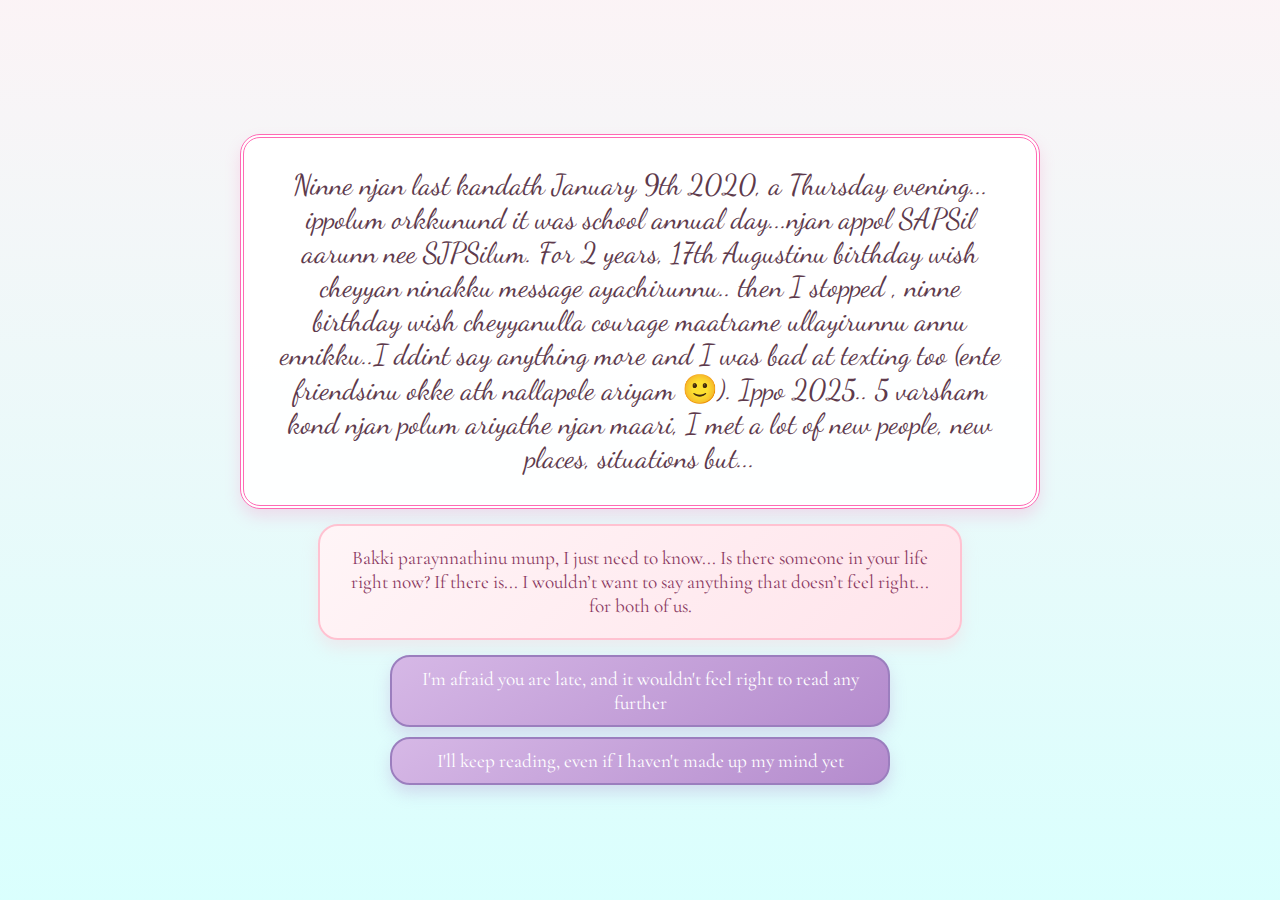
==== index.html @ d577cac2 "Add files via upload" ====
<!DOCTYPE html>
<html lang="en">
<head>
  <meta charset="UTF-8" />
  <meta name="viewport" content="width=device-width, initial-scale=1.0" />
  <title>For You</title>
  <link rel="stylesheet" href="style.css" />
</head>
<body>
  <div class="container">
    <div class="note" id="note">
      <p>
        Ninne njan last kandath January 9th 2020, a Thursday evening... ippolum orkkunund it was school annual day...njan appol SAPSil aarunn nee SJPSilum. For 2 years, 
        17th Augustinu birthday wish cheyyan ninakku message ayachirunnu.. then I stopped , ninne birthday wish cheyyanulla courage maatrame ullayirunnu annu ennikku..I ddint say anything more and I was bad at texting too (ente friendsinu okke ath nallapole ariyam 🙂).  
        Ippo 2025.. 5 varsham kond njan polum ariyathe njan maari, I met a lot of new people, new places, situations but...
      </p>
    </div>
    <div class="question" id="question" style="display:none;">
      <p>
        Bakki paraynnathinu munp, I just need to know... Is there someone in your life right now? If there is... I wouldn’t want to say anything that doesn’t feel right... for both of us.
      </p>
      <!-- Option 1 now gets class "option1" -->
      <button class="option1" onclick="showMessage('no-read')">
        I'm afraid you are late, and it wouldn't feel right to read any further 
      </button>
      <button class="option2" onclick="showMessage('read')">
        I'll keep reading, even if I haven't made up my mind yet 
      </button>
    </div>
  </div>

  <script src="script.js"></script>
</body>
</html>
---- style.css ----
@import url('https://fonts.googleapis.com/css2?family=Great+Vibes&display=swap');
@import url('https://fonts.googleapis.com/css2?family=Playfair+Display:wght@400;500;600;700&display=swap');
@import url('https://fonts.googleapis.com/css2?family=Cormorant+Garamond:wght@400;500;600;700&display=swap');
@import url('https://fonts.googleapis.com/css2?family=Dancing+Script:wght@400;500;600;700&display=swap');


body {
  margin: 0;
  padding: 0;
  height: 100vh;
  background: linear-gradient(to bottom, rgba(249, 236, 240, 0.6), rgba(181, 255, 252, 0.5)),
              url('https://images.unsplash.com/photo-1490648768555-b28fc50ba291?q=80&w=2070&auto=format&fit=crop&ixlib=rb-4.0.3&ixid=M3wxMjA3fDB8MHxwaG90by1wYWdlfHx8fGVufDB8fHx8fA%3D%3D');
  background-size: cover;
  background-position: center;
  display: flex;
  justify-content: center;
  align-items: center;
  font-family: 'Segoe UI', sans-serif;
}

.container {
  text-align: center;
  width: 90%;
  max-width: 800px;
}

/* Note Section */
.note {
  margin-bottom: 30px;
}

.note p {
  background-color: rgba(255, 255, 255, 0.95);
  padding: 30px;
  border-radius: 20px;
  font-size: 1.8rem;
  color: #5E3A4C;
  font-family: 'Dancing Script', cursive;
  border: 4px double #FF69B4;
  box-shadow: 0 8px 16px rgba(255, 105, 180, 0.2);
}

/* Centering Content */
.center-content {
  display: flex;
  flex-direction: column;
  align-items: center;
  justify-content: center;
}

/* Full-width container for the question */
.question {
  width: 100%;
  display: flex;
  justify-content: center; /* Centers child horizontally */
  margin-bottom: 20px; /* Spacing from the content above */
}

/* Centered question box */
.question p {
  background: linear-gradient(135deg, #FFF5F7, #FFE4EB);
  padding: 20px;
  border-radius: 20px;
  font-size: 1.2rem;
  color: #8B3A62;
  font-family: 'Cormorant Garamond', serif;
  border: 2px solid #FFC2D1;
  width: 80%;          /* Responsive width */
  max-width: 600px;    /* Limit maximum width */
  box-shadow: 0 8px 16px rgba(255, 194, 209, 0.3);
  text-align: center;  /* Center the text inside */
  margin: 0 auto;      /* Ensures the box itself is centered */
}



/* Button Section */
/* General button styles (unchanged) */
button {
  background: linear-gradient(145deg, #D6B8E6, #B48BCD); 
  color: white;
  border: 2px solid #9B7EBE; 
  border-radius: 20px;
  font-size: 1.2rem;
  padding: 10px 25px;
  margin: 10px;
  width: 90%;
  max-width: 500px;
  font-family: 'Cormorant Garamond', serif;
  cursor: pointer;
  transition: background 0.3s ease, transform 0.2s ease;
  box-shadow: 0 8px 16px rgba(180, 140, 205, 0.3);
  position: relative; /* needed for pseudo-element positioning */
}

button:hover {
  background: linear-gradient(145deg, #B48BCD, #A97DCB); 
  transform: translateY(-4px);
}

/* Cute hover effect for Option 2 */
.option2:hover {
  transform: translateY(-4px) scale(1.05) rotate(2deg);
  box-shadow: 0 10px 20px rgba(255, 105, 180, 0.4);
}
.option2 {
  position: relative; /* Ensure pseudo-elements are positioned relative to the button */
}

.option2:hover::after,
.option2:hover::before {
  content: "🤍";
  position: absolute;
  top: 50%;
  transform: translateY(-50%) scale(0);
  animation: heartPop 0.8s ease-out forwards;
}

/* Right heart */
.option2:hover::after {
  right: 10px;
}

/* Left heart */
.option2:hover::before {
  left: 10px;
}

@keyframes heartPop {
  0% {
    transform: translateY(-50%) scale(0);
    opacity: 0;
  }
  30% {
    transform: translateY(-60%) scale(1.5) rotate(-15deg);
    opacity: 1;
  }
  60% {
    transform: translateY(-55%) scale(1.3) rotate(0deg);
    opacity: 1;
  }
  100% {
    transform: translateY(-70%) scale(0.8);
    opacity: 0;
  }
}
/* --- Global Button Styles (unchanged) --- */
button {
  background: linear-gradient(145deg, #D6B8E6, #B48BCD); 
  color: white;
  border: 2px solid #9B7EBE; 
  border-radius: 20px;
  font-size: 1.2rem;
  padding: 10px 25px;
  margin: 10px;
  width: 90%;
  max-width: 500px;
  font-family: 'Cormorant Garamond', serif;
  cursor: pointer;
  transition: background 0.3s ease, transform 0.2s ease;
  box-shadow: 0 8px 16px rgba(180, 140, 205, 0.3);
  position: relative; /* For pseudo-element positioning */
}

button:hover {
  background: linear-gradient(145deg, #B48BCD, #A97DCB); 
  transform: translateY(-4px);
}

/* --- Option 2 already defined above --- */
/* ... (existing .option2 rules) ... */

/* --- New rules for Option 1 --- */
.option1 {
  position: relative; /* Ensure pseudo-elements are positioned relative to the button */
}

/* Create two black hearts on hover for Option 1 */
.option1:hover::after,
.option1:hover::before {
  content: "🖤";
  position: absolute;
  top: 50%;
  transform: translateY(-50%) scale(0);
  animation: heartPop1 0.8s ease-out forwards;
}

/* Right heart */
.option1:hover::after {
  right: 10px;
}

/* Left heart */
.option1:hover::before {
  left: 10px;
}

/* Animation for the hearts */
@keyframes heartPop1 {
  0% {
    transform: translateY(-50%) scale(0);
    opacity: 0;
  }
  30% {
    transform: translateY(-60%) scale(1.5) rotate(-15deg);
    opacity: 1;
  }
  60% {
    transform: translateY(-55%) scale(1.3) rotate(0deg);
    opacity: 1;
  }
  100% {
    transform: translateY(-70%) scale(0.8);
    opacity: 0;
  }
}

/* --- Option 1 Overlay (Dark Blur) --- */
body:has(.option1:hover)::before {
  content: "";
  position: fixed;
  top: 0;
  left: 0;
  right: 0;
  bottom: 0;
  background: rgba(0, 0, 0, 0.5); /* Dark overlay */
  backdrop-filter: blur(5px);
  z-index: 10; /* Sits behind buttons */
}

/* --- Option 2 Overlay (Brighten & Blur) --- */
body:has(.option2:hover)::before {
  content: "";
  position: fixed;
  top: 0;
  left: 0;
  right: 0;
  bottom: 0;
  background: rgba(255, 255, 255, 0.3); /* Light white overlay */
  backdrop-filter: brightness(1.2) blur(5px); /* Brightens and blurs */
  z-index: 10;
}

/* Ensure Option 1 and Option 2 buttons appear above the overlay */
.option1,
.option2 {
  position: relative;
  z-index: 20;
}

/* Existing button hover effects remain unchanged */
.option2:hover {
  transform: translateY(-4px) scale(1.05) rotate(2deg);
  box-shadow: 0 10px 20px rgba(255, 105, 180, 0.4);
}

.option2:hover::after,
.option2:hover::before {
  content: "🤍";
  position: absolute;
  top: 50%;
  transform: translateY(-50%) scale(0);
  animation: heartPop 0.8s ease-out forwards;
}

.option2:hover::after {
  right: 10px;
}

.option2:hover::before {
  left: 10px;
}

@keyframes heartPop {
  0% {
    transform: translateY(-50%) scale(0);
    opacity: 0;
  }
  30% {
    transform: translateY(-60%) scale(1.5) rotate(-15deg);
    opacity: 1;
  }
  60% {
    transform: translateY(-55%) scale(1.3) rotate(0deg);
    opacity: 1;
  }
  100% {
    transform: translateY(-70%) scale(0.8);
    opacity: 0;
  }
}

/* Option 1's heart pop effect remains unchanged from previous settings */
.option1:hover::after,
.option1:hover::before {
  content: "🖤";
  position: absolute;
  top: 50%;
  transform: translateY(-50%) scale(0);
  animation: heartPop1 0.8s ease-out forwards;
}

.option1:hover::after {
  right: 10px;
}

.option1:hover::before {
  left: 10px;
}

@keyframes heartPop1 {
  0% {
    transform: translateY(-50%) scale(0);
    opacity: 0;
  }
  30% {
    transform: translateY(-60%) scale(1.5) rotate(-15deg);
    opacity: 1;
  }
  60% {
    transform: translateY(-55%) scale(1.3) rotate(0deg);
    opacity: 1;
  }
  100% {
    transform: translateY(-70%) scale(0.8);
    opacity: 0;
  }
}



/* Reduce space below the note */
.note {
  margin-bottom: 15px; /* Decrease from a higher value */
}

/* Reduce space below the question box */
.question {
  margin-bottom: 5px; /* Adjust as needed */
}

/* Alternatively, if your spacing is on the <p> elements themselves: */
.note p {
  margin-bottom: 15px;
}

.question p {
  margin-bottom: 10px;
}

/* Reduce spacing around the buttons */
button {
  margin-top: 5px;   /* Less space above each button */
  margin-bottom: 5px;/* Less space below each button */
}
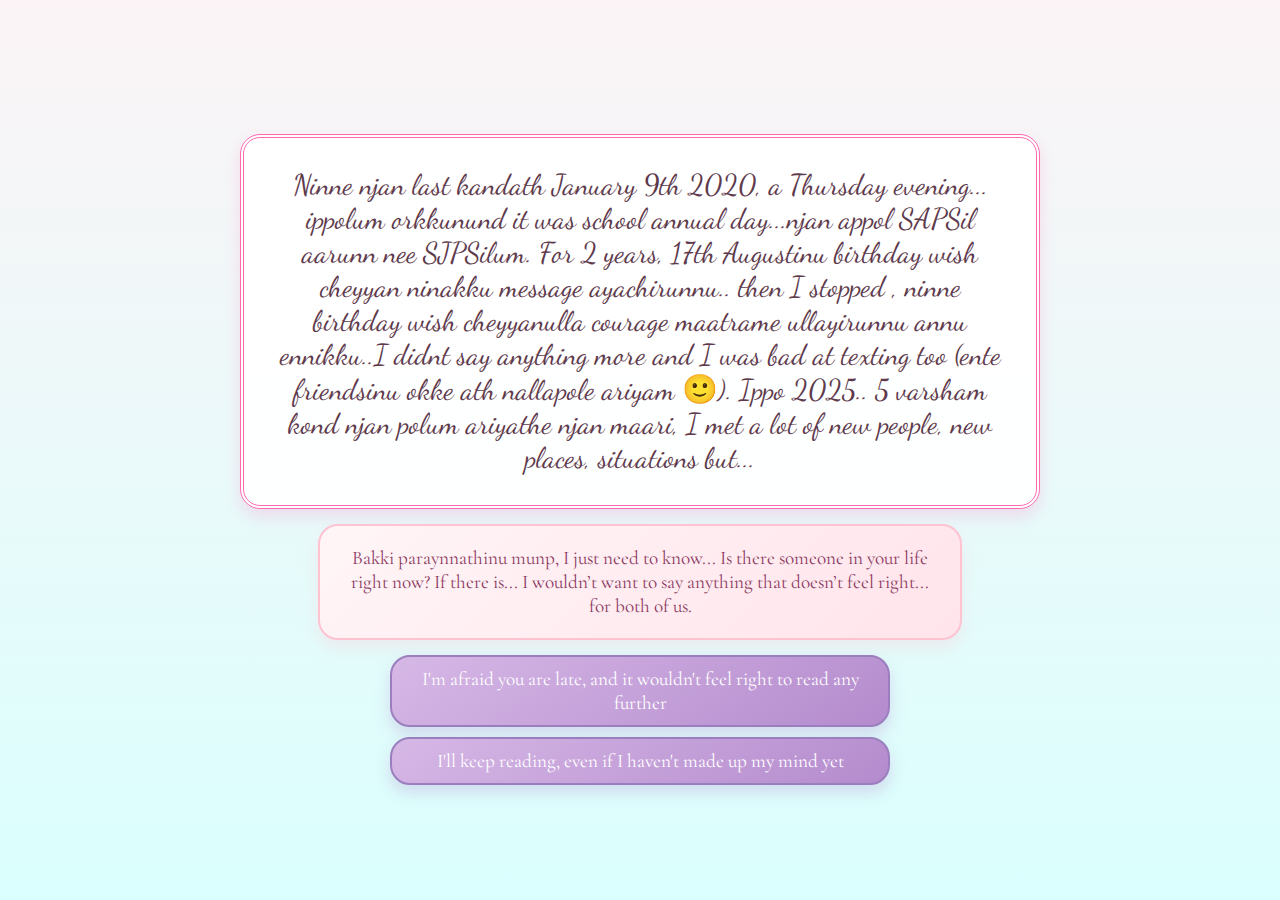
==== commit 234af172: "Update index.html" ====
--- a/index.html
+++ b/index.html
@@ -11,7 +11,7 @@
     <div class="note" id="note">
       <p>
         Ninne njan last kandath January 9th 2020, a Thursday evening... ippolum orkkunund it was school annual day...njan appol SAPSil aarunn nee SJPSilum. For 2 years, 
-        17th Augustinu birthday wish cheyyan ninakku message ayachirunnu.. then I stopped , ninne birthday wish cheyyanulla courage maatrame ullayirunnu annu ennikku..I ddint say anything more and I was bad at texting too (ente friendsinu okke ath nallapole ariyam 🙂).  
+        17th Augustinu birthday wish cheyyan ninakku message ayachirunnu.. then I stopped , ninne birthday wish cheyyanulla courage maatrame ullayirunnu annu ennikku..I didnt say anything more and I was bad at texting too (ente friendsinu okke ath nallapole ariyam 🙂).  
         Ippo 2025.. 5 varsham kond njan polum ariyathe njan maari, I met a lot of new people, new places, situations but...
       </p>
     </div>
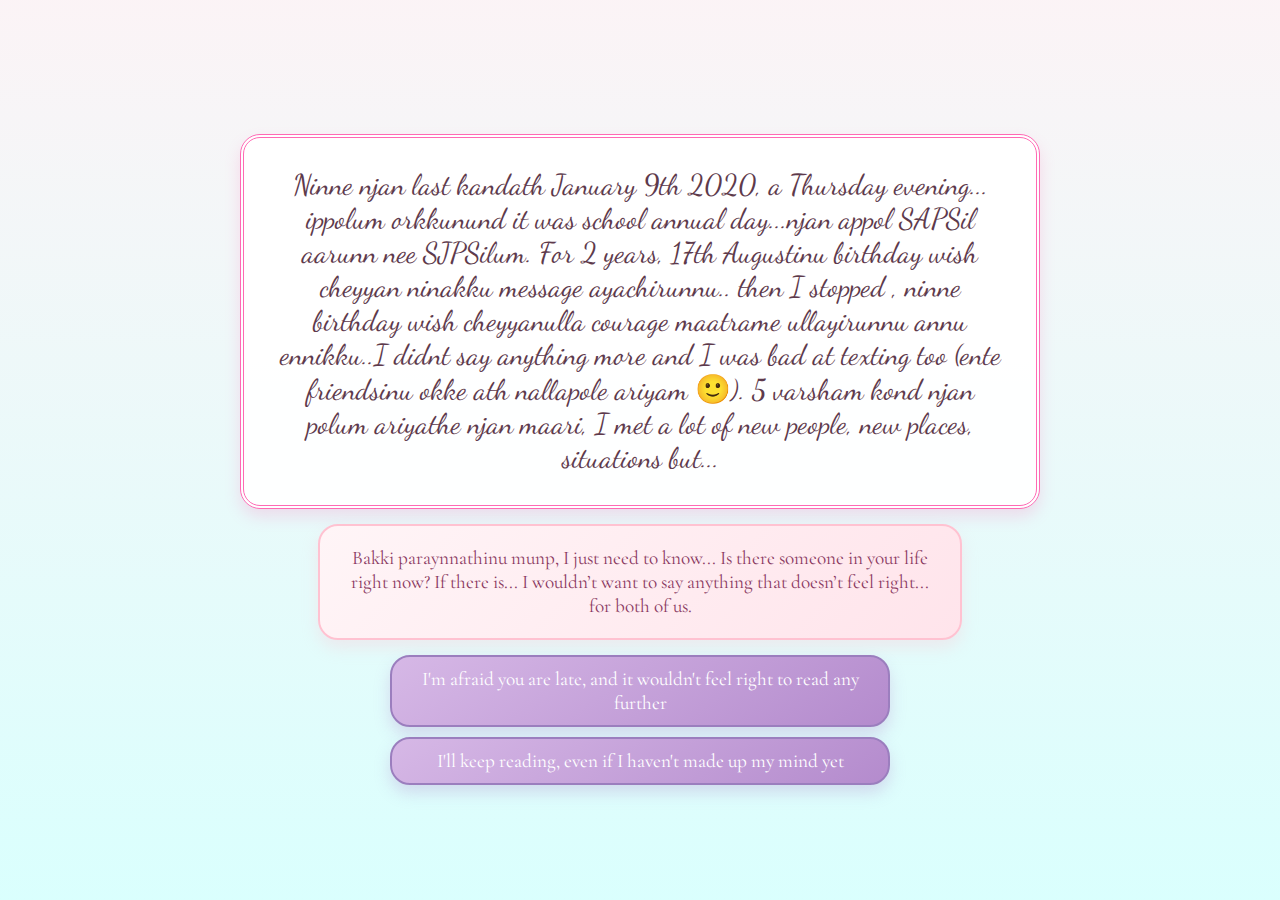
==== commit 545f4247: "Update index.html" ====
--- a/index.html
+++ b/index.html
@@ -12,7 +12,7 @@
       <p>
         Ninne njan last kandath January 9th 2020, a Thursday evening... ippolum orkkunund it was school annual day...njan appol SAPSil aarunn nee SJPSilum. For 2 years, 
         17th Augustinu birthday wish cheyyan ninakku message ayachirunnu.. then I stopped , ninne birthday wish cheyyanulla courage maatrame ullayirunnu annu ennikku..I didnt say anything more and I was bad at texting too (ente friendsinu okke ath nallapole ariyam 🙂).  
-        Ippo 2025.. 5 varsham kond njan polum ariyathe njan maari, I met a lot of new people, new places, situations but...
+        5 varsham kond njan polum ariyathe njan maari, I met a lot of new people, new places, situations but...
       </p>
     </div>
     <div class="question" id="question" style="display:none;">
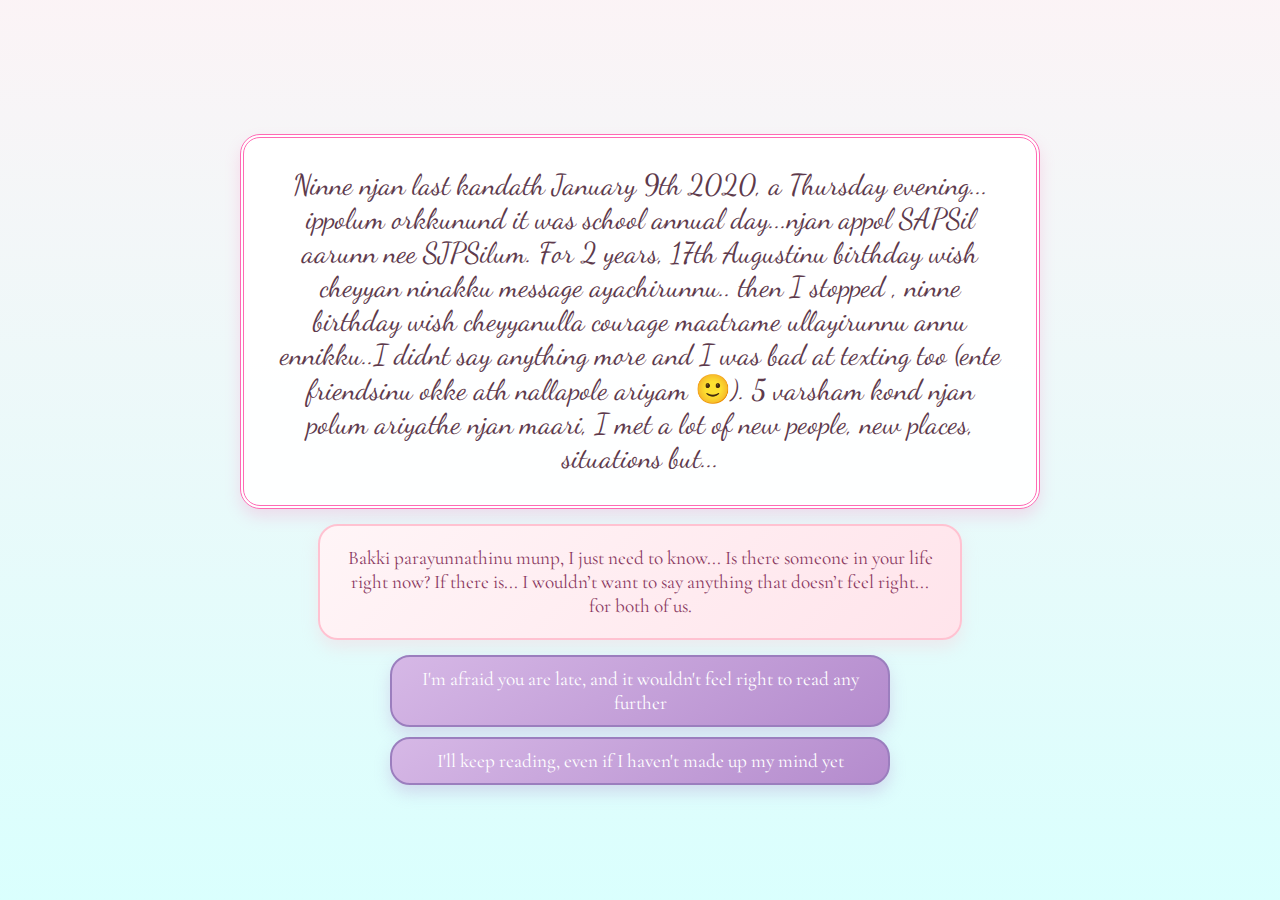
==== commit 850872bc: "Update index.html" ====
--- a/index.html
+++ b/index.html
@@ -17,7 +17,7 @@
     </div>
     <div class="question" id="question" style="display:none;">
       <p>
-        Bakki paraynnathinu munp, I just need to know... Is there someone in your life right now? If there is... I wouldn’t want to say anything that doesn’t feel right... for both of us.
+        Bakki parayunnathinu munp, I just need to know... Is there someone in your life right now? If there is... I wouldn’t want to say anything that doesn’t feel right... for both of us.
       </p>
       <!-- Option 1 now gets class "option1" -->
       <button class="option1" onclick="showMessage('no-read')">
